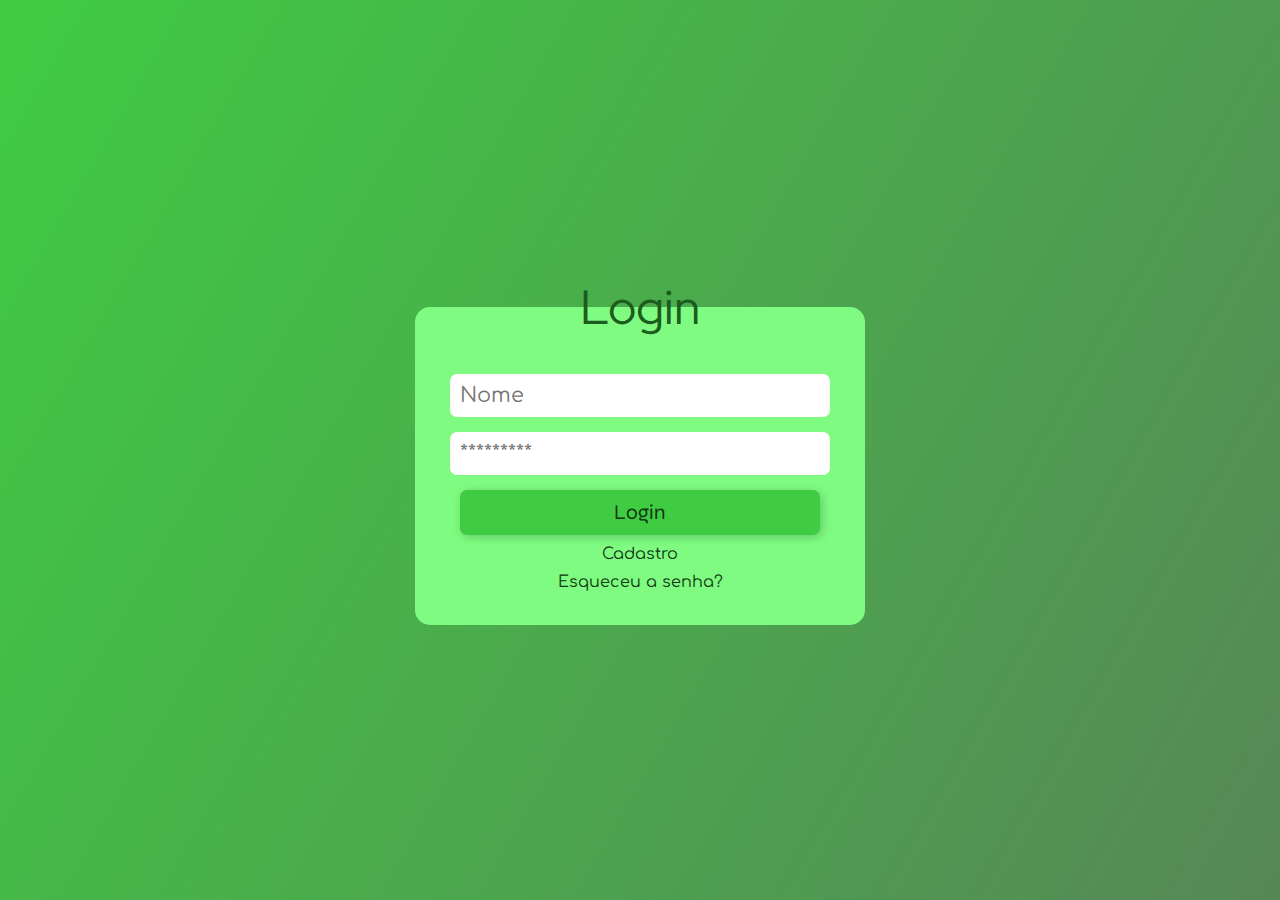
==== html/index.html @ 88bf45fe "treino" ====
<!DOCTYPE html>
<html lang="pt-br">
<head>
    <meta charset="UTF-8">
    <meta name="viewport" content="width=device-width, initial-scale=1.0">
    <link rel="stylesheet" href="../estilos/style.css">
    <link rel="shortcut icon" href="../imagens/login_FILL0_wght400_GRAD0_opsz24.svg" type="image/x-icon">
    <title>Login</title>
</head>
<body>
    <div class="container">

            <fieldset>
                <legend>Login</legend>
                <form action="cadastro.php" method="post" autocomplete="on">
                    <label for="inome">
                        <input type="text" name="nome" id="inome" placeholder="Nome" autocomplete="nickname">
                    </label>
                    <label for="isenha">
                        <input type="password" name="senha" id="isenha" autocomplete="current-password" placeholder="*********">
                    </label>
                    <input type="button" value="Login" id="login">
                </form>
                <a href="../html/cadastro.html">Cadastro</a>
                <a href="#">Esqueceu a senha?</a>
            </fieldset>

    </div>
</body>
</html>
---- estilos/style.css ----
@charset "UTF-8";
@import url('https://fonts.googleapis.com/css2?family=Comfortaa:wght@300;400;500;600;700&family=Red+Hat+Display:ital,wght@0,300;0,400;0,500;0,600;0,700;0,800;0,900;1,300;1,400;1,500;1,600;1,700;1,800;1,900&family=Syne:wght@400;500&display=swap');
:root{
    --font1: Red Hat Display;
    --font2: Comfortaa;
    --font3: Syne;
    --font4: arial, sans-serif;

    --cor1: #7efb80;
    --cor2: #3FCC42;
    --cor3: #568757;
    --cor4: #1C5C1E;
    --cor5: #113611;
}
*{margin: 0; padding: 0;}

.container {
    width: 100vw;
    height: 100vh;
    display: flex;
    flex-direction: row;
    justify-content: center;
    align-items: center;
    background-image: linear-gradient(120deg, var(--cor2), var(--cor3));
    }
fieldset{
    width: 450px;
    height: 350px;
    background-color:var(--cor1);
    border: none;
    border-radius: 15px;
}
legend{
    text-align: center;
    font-size: 3em;
    font-family: var(--font1);
    color: var(--cor4);
    margin-bottom: 20px;
}
legend > img {
    width: 29px;
}
input{
    font-family: var(--font2);
    font-size: 1.3em;
    margin: auto;
    display: block;
    border: none;
    outline: none;
    padding: 10px;
    border-radius: 7px;
    width: 80%;
    margin-top: 15px;
}
#login{
    font-family: var(--font3);
    color: #113611;
    box-shadow: 2px 2px 10px rgba(0, 0, 0, 0.2);
    background-color: var(--cor2);
}
#login:hover{
    cursor: pointer;
    background-color: var(--cor5);
    color: var(--cor1);
    box-shadow: 2px 2px 8px rgba(0, 0, 0, 0.4);
}
a{
    font-family: var(--font2);
    color: #113611;
    text-decoration: none;
    display: block;
    margin: 10px auto;
    text-align: center;
}
a:hover{
    color: var(--cor1);
    background-color: var(--cor5);
    width: 50%;
    padding: 8px;
    border-radius: 5px;
    box-shadow: 2px 2px 10px rgba(0, 0, 0, 0.2);
    text-decoration: underline;
}
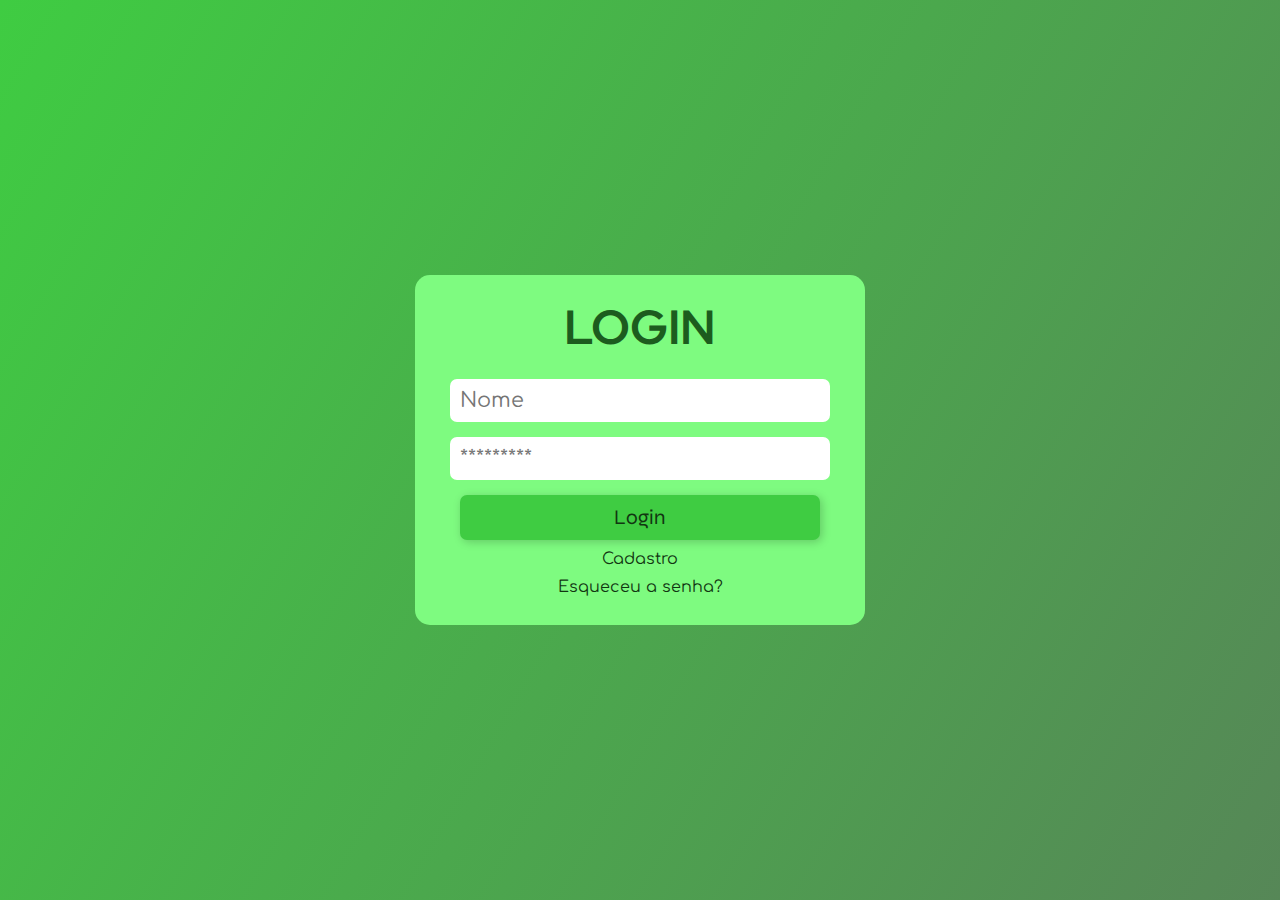
==== commit 0e83181f: "att treino" ====
--- a/html/index.html
+++ b/html/index.html
@@ -11,7 +11,7 @@
     <div class="container">
 
             <fieldset>
-                <legend>Login</legend>
+                <h1>LOGIN</h1>
                 <form action="cadastro.php" method="post" autocomplete="on">
                     <label for="inome">
                         <input type="text" name="nome" id="inome" placeholder="Nome" autocomplete="nickname">
--- a/estilos/style.css
+++ b/estilos/style.css
@@ -30,12 +30,13 @@
     border: none;
     border-radius: 15px;
 }
-legend{
+
+fieldset h1{
     text-align: center;
     font-size: 3em;
     font-family: var(--font1);
     color: var(--cor4);
-    margin-bottom: 20px;
+    margin: 20px;
 }
 legend > img {
     width: 29px;
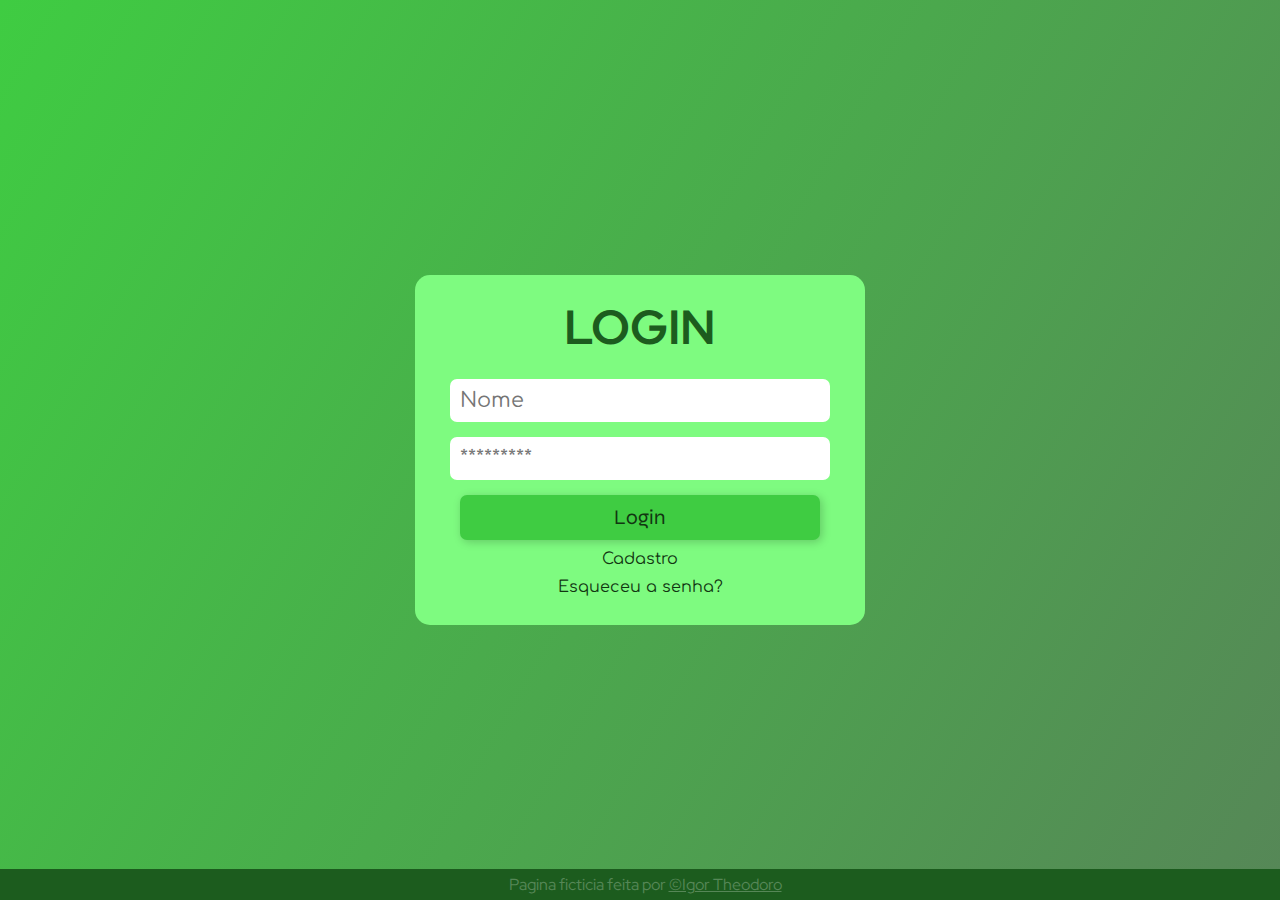
==== commit 0ee5be69: "att pags" ====
--- a/html/index.html
+++ b/html/index.html
@@ -24,7 +24,7 @@
                 <a href="../html/cadastro.html">Cadastro</a>
                 <a href="#">Esqueceu a senha?</a>
             </fieldset>
-
     </div>
+    <footer>Pagina ficticia feita por <a href="https://github.com/IGORITZZ" target="_blank">&copy;Igor Theodoro</a></footer>
 </body>
 </html>--- a/estilos/style.css
+++ b/estilos/style.css
@@ -65,7 +65,7 @@
     color: var(--cor1);
     box-shadow: 2px 2px 8px rgba(0, 0, 0, 0.4);
 }
-a{
+fieldset > a {
     font-family: var(--font2);
     color: #113611;
     text-decoration: none;
@@ -73,7 +73,7 @@
     margin: 10px auto;
     text-align: center;
 }
-a:hover{
+fieldset> a:hover{
     color: var(--cor1);
     background-color: var(--cor5);
     width: 50%;
@@ -81,4 +81,23 @@
     border-radius: 5px;
     box-shadow: 2px 2px 10px rgba(0, 0, 0, 0.2);
     text-decoration: underline;
+}
+footer{
+    position: absolute;
+    bottom: 0;
+    padding: 5px;
+    width: 100%;
+    text-align: center;
+    background-color: var(--cor4);
+    color: var(--cor3);
+    font-family: var(--font1);
+}
+footer > a{
+    display: inline;
+    font-family: var(--font1);
+    color: var(--cor3);
+}
+footer > a:hover{
+    color: var(--cor1);
+    text-decoration: underline;
 }